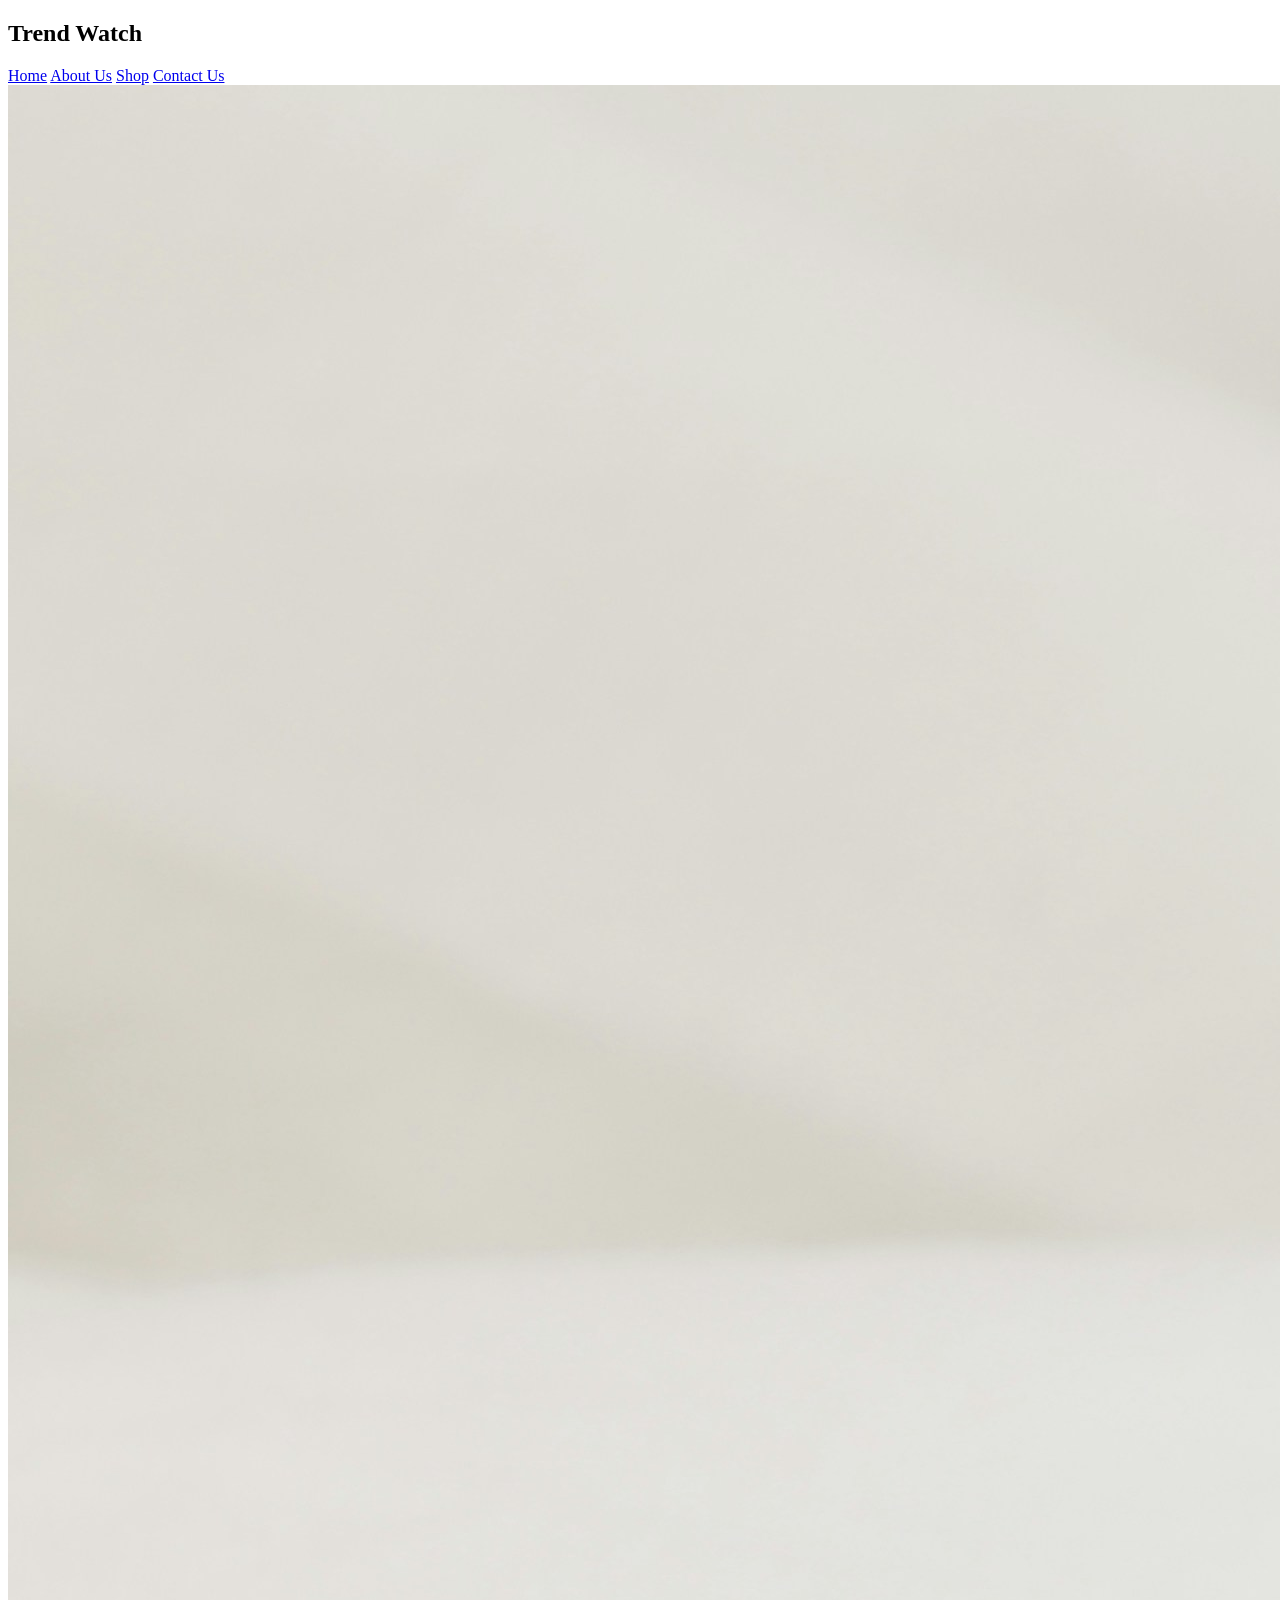
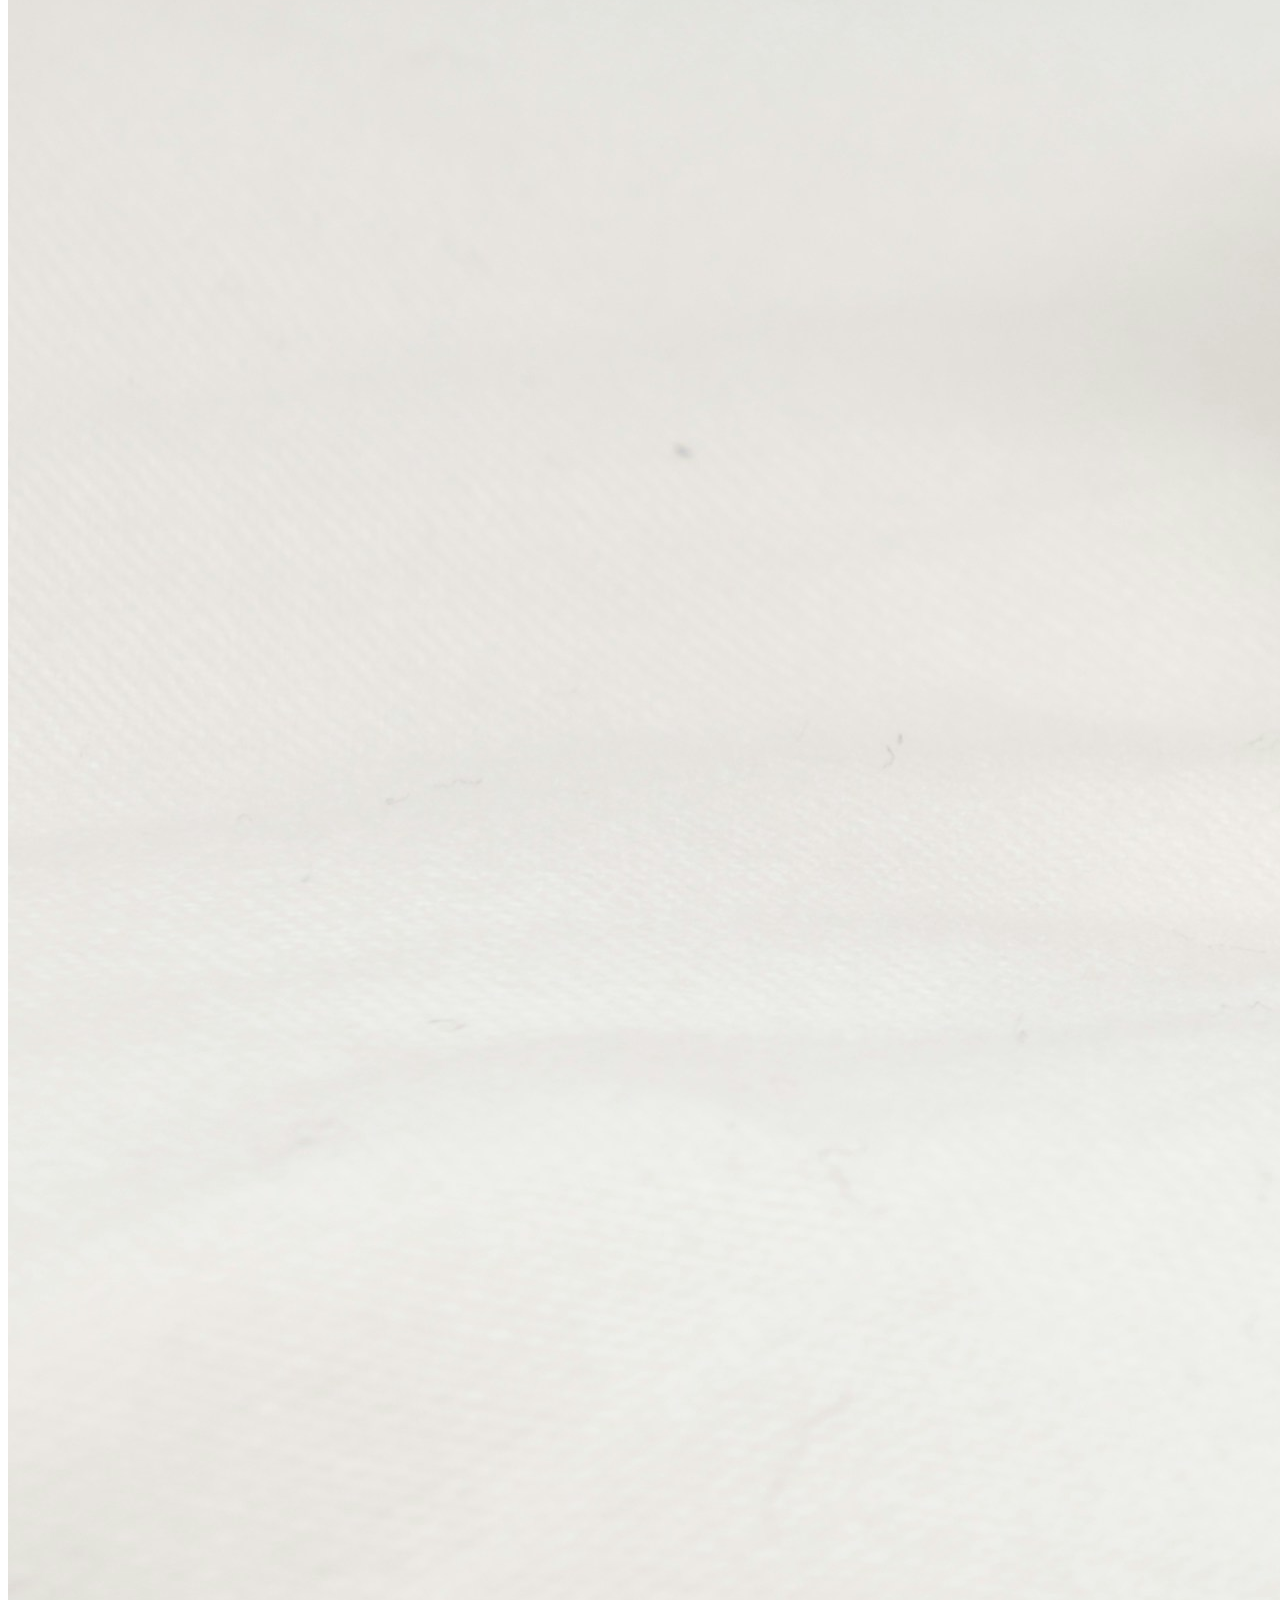
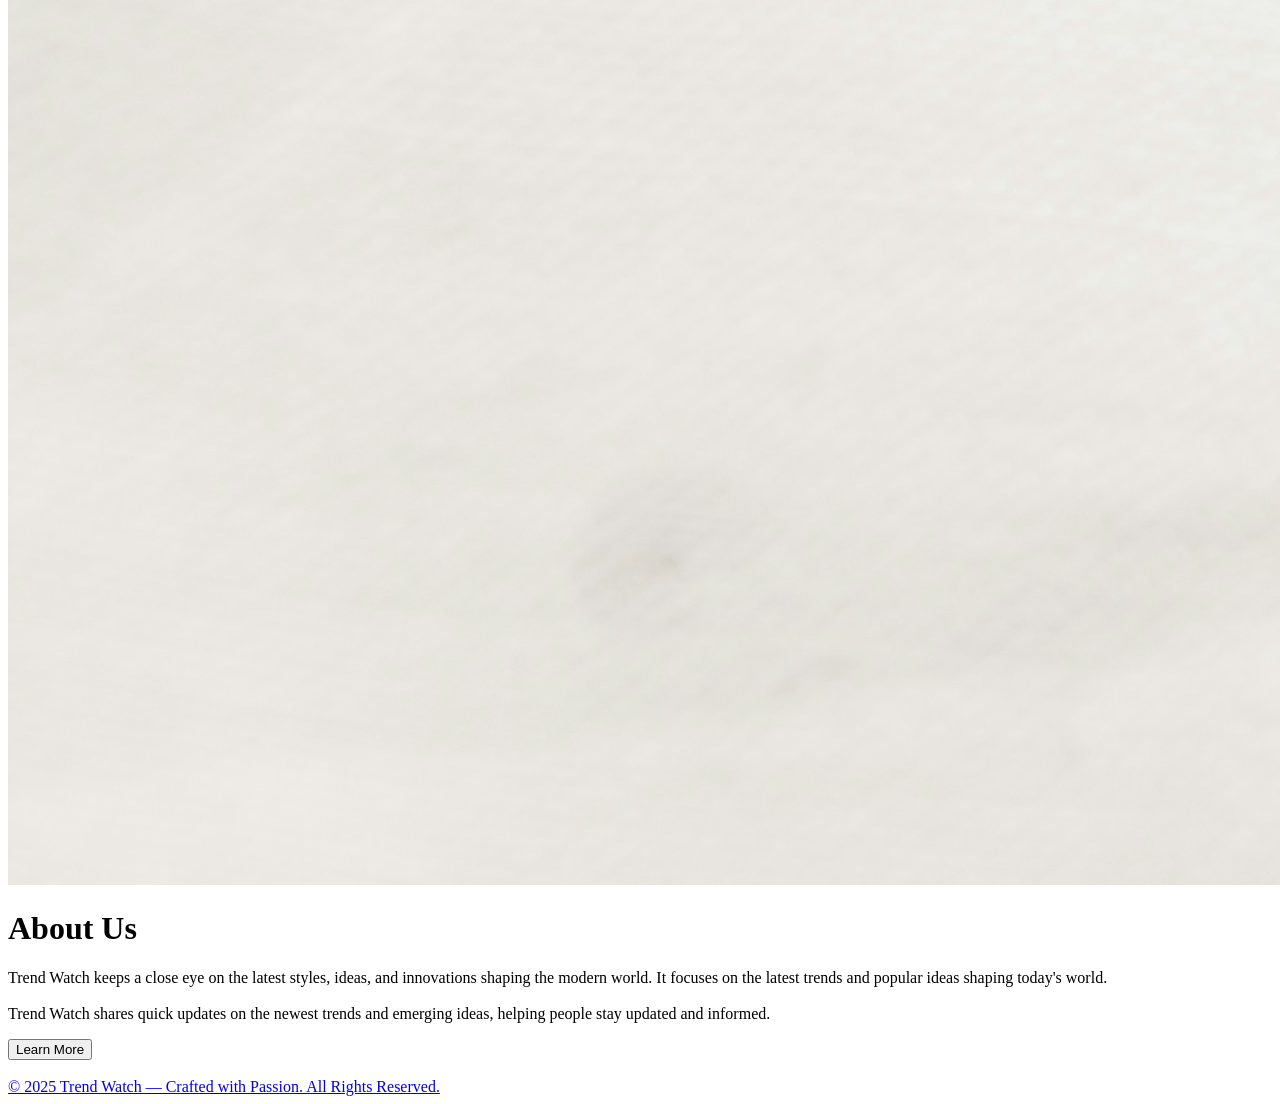
==== html/about.html @ 8bc166a3 "commit all files" ====
<!DOCTYPE html>
<html lang="en">
<head>
    <meta charset="UTF-8">
    <meta name="viewport" content="width=device-width, initial-scale=1.0">
    <title>About Us</title>
    <link rel="stylesheet" href="css/about.css">
</head>
<body>

    <!-- Navigation bar -->
    <nav class="Header">
        <div class="heading">
            <h1>Trend <span>Watch</span></h1>
        </div>

        <!-- Hamburger for mobile -->
        <div class="hamburger" id="hamburger">
            <div></div>
            <div></div>
            <div></div>
        </div>

        <div class="links" id="nav-links">
            <a href="html/index.html">Home</a>
            <a href="html/about.html">About Us</a>
            <a href="html/shop.html">Shop</a>
            <a href="html/contact.html">Contact Us</a>
        </div>
    </nav>

    <!-- Hero section -->
    <div class="hero"></div>

    <!-- About section -->
    <div class="section">
        <div class="child">
            <img src="/imges/image13.jpg" alt="">
        </div>
        <div class="childa">
            <h1 id="hjj">About Us</h1>
            <p id="pjj">
                <span id="sjj">Trend Watch</span> keeps a close eye on the latest styles, ideas, and innovations shaping the modern world.
                It focuses on the latest trends and popular ideas shaping today's world.  
                <br><br>
                <span id="sjj">Trend Watch</span> shares quick updates on the newest trends and emerging ideas, helping people stay updated and informed.
            </p>
            <button id="bjj">Learn More</button>
        </div>
    </div>

    <!-- Footer -->
    <nav class="footer">
        <div id="I">
            <a href="https://www.whatsapp.com/?lang=en" class="icon"><img src="imges/apple.png" alt=""></a>
            <a href="https://www.facebook.com/" class="icon"><img src="imges/facebook.png" alt=""></a>
            <a href="https://www.instagram.com/" class="icon"><img src="imges/instagram.png" alt=""></a>
            <a href="https://x.com/" class="icon"><img src="imges/twitter.png" alt=""></a>
            <a href="https://www.youtube.com/" class="icon"><img src="imges/youtube.png" alt=""></a>
        </div>
        <a href="#" id="h">© 2025 Trend Watch — Crafted with Passion. All Rights Reserved.</a>
    </nav>


    <!-- JS for Hamburger Menu -->
    <script>
        document.addEventListener("DOMContentLoaded", function () {
            const hamburger = document.getElementById("hamburger");
            const navLinks = document.getElementById("nav-links");

            hamburger.addEventListener("click", function () {
                navLinks.classList.toggle("active");
            });
        });
    </script>
</body>
</html>
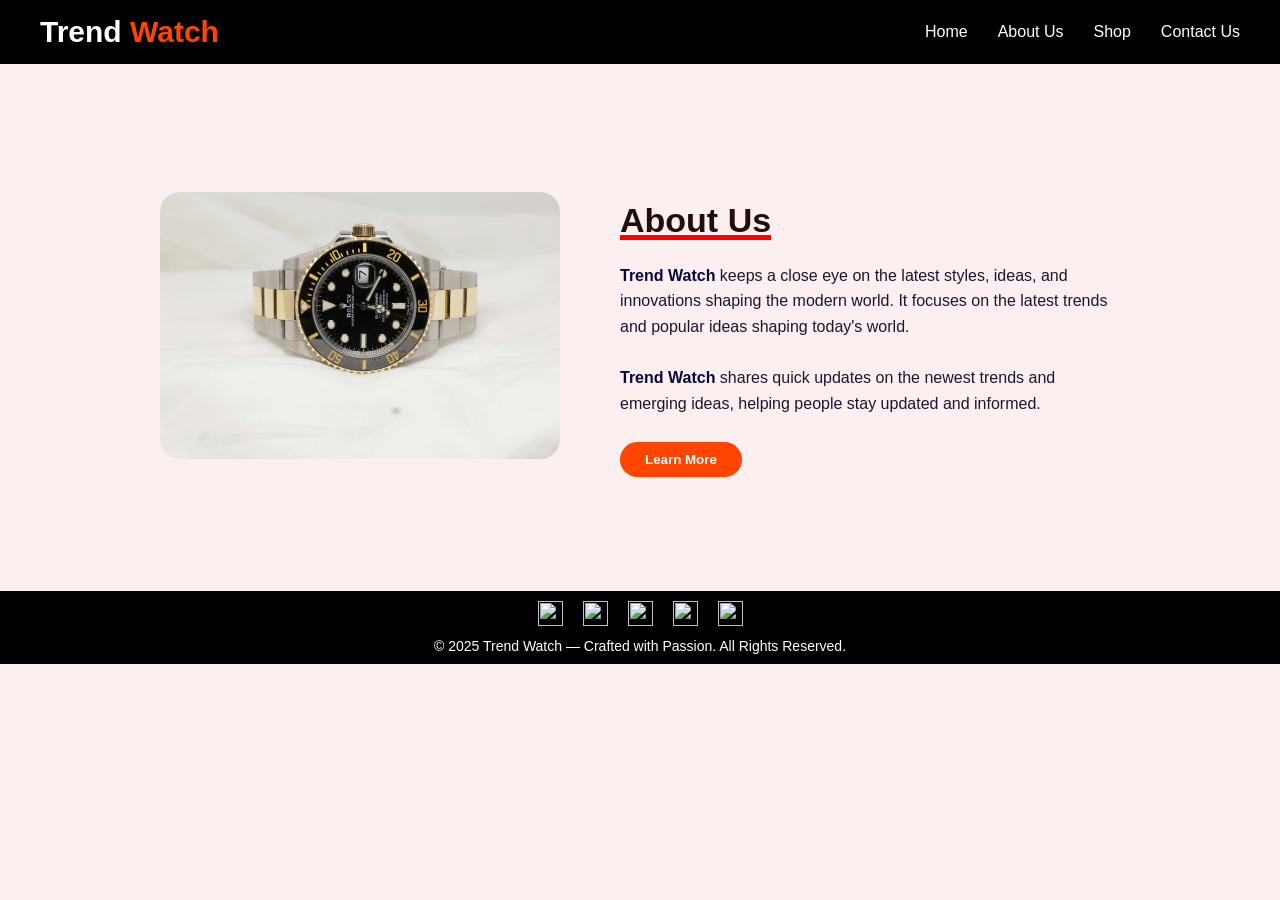
==== commit 84e816df: "Update about.html" ====
--- a/html/about.html
+++ b/html/about.html
@@ -4,7 +4,7 @@
     <meta charset="UTF-8">
     <meta name="viewport" content="width=device-width, initial-scale=1.0">
     <title>About Us</title>
-    <link rel="stylesheet" href="css/about.css">
+    <link rel="stylesheet" href="../css/about.css">
 </head>
 <body>
 
--- a/css/about.css
+++ b/css/about.css
@@ -0,0 +1,245 @@
+* {
+    box-sizing: border-box;
+}
+
+body {
+    margin: 0;
+    overflow-x: hidden;
+    background-color: rgb(252, 239, 239);
+    font-family: Arial, Helvetica, sans-serif;
+}
+
+/* ===== Navigation ===== */
+.Header {
+    display: flex;
+    justify-content: space-between;
+    align-items: center;
+    padding: 15px 40px;
+    background-color: black;
+    color: white;
+    position: relative;
+}
+
+.heading h1 {
+    font-size: 30px;
+    margin: 0;
+}
+
+.heading span {
+    color: orangered;
+}
+
+.heading h1:hover {
+    transition: transform 0.4s ease;
+    transform: scale(1.1);
+    cursor: pointer;
+}
+
+/* Links */
+.links {
+    display: flex;
+    gap: 30px;
+}
+
+.links a {
+    color: white;
+    text-decoration: none;
+    transition: 0.3s;
+}
+
+.links a:hover {
+    transform: scale(1.1);
+    color: orangered;
+}
+
+/* Hamburger */
+.hamburger {
+    display: none;
+    flex-direction: column;
+    gap: 5px;
+    cursor: pointer;
+}
+
+.hamburger div {
+    width: 25px;
+    height: 3px;
+    background: white;
+}
+
+
+
+
+/* About section */
+.section {
+    display: flex;
+    align-items: center;
+    justify-content: center;
+    padding: 114px 10%;
+    gap: 60px;
+    flex-wrap: wrap;
+}
+
+.child img {
+    width: 100%;
+    max-width: 400px;
+    border-radius: 20px;
+    transition: 0.4s ease;
+}
+
+.child img:hover {
+    transform: scale(1.05);
+    box-shadow: 0 0 40px rgba(255, 69, 0, 0.6);
+}
+
+.childa {
+    max-width: 500px;
+}
+
+#hjj {
+    font-size: 34px;
+    color: rgb(37, 12, 12);
+    text-decoration: underline rgb(255, 0, 0) 5px;
+}
+
+#pjj {
+    color: rgb(25, 23, 48);
+    line-height: 1.6;
+}
+
+#sjj {
+    font-weight: bold;
+    color: rgb(7, 7, 61);
+}
+
+#bjj {
+    display: inline-block;
+    margin-top: 10px;
+    padding: 10px 25px;
+    background-color: orangered;
+    border-radius: 50px;
+    border: none;
+    font-weight: bold;
+    color: white;
+    transition: all 0.3s ease;
+}
+
+#bjj:hover {
+    transform: scale(1.05);
+    box-shadow: 0 0 20px rgba(241, 8, 8, 0.6);
+    background-color: black;
+    border: 1px solid rgb(230, 47, 47);
+    cursor: pointer;
+}
+/* Footer */
+.footer {
+    display: flex;
+    flex-direction: column;
+    align-items: center;
+    background-color: black;
+    color: white;
+    padding: 10px;
+}
+
+#I {
+    display: flex;
+    gap: 20px;
+}
+
+.icon img {
+    width: 25px;
+    height: 25px;
+    transition: 0.3s;
+}
+
+.icon img:hover {
+    transform: scale(1.3);
+}
+
+#h {
+    margin-top: 8px;
+    text-decoration: none;
+    color: white;
+    font-size: 14px;
+    text-align: center;
+}
+
+#h:hover {
+    color: orangered;
+}
+
+/* ===== Responsive ===== */
+
+/* Mobile Navbar Hamburger */
+@media (max-width: 600px) {
+    .hamburger {
+        display: flex;
+    }
+
+    .links {
+        display: none;
+        flex-direction: column;
+        width: 100%;
+        background: black;
+        position: absolute;
+        top: 60px;
+        left: 0;
+        padding: 10px 0;
+        text-align: center;
+        gap: 15px;
+    }
+
+    .links.active {
+        display: flex;
+    }
+
+    .links a {
+        font-size: 16px;
+    }
+
+    .Header {
+        flex-direction: row;
+        justify-content: space-between;
+    }
+}
+
+/* Responsive */
+@media (max-width: 768px) {
+    .Header {
+        padding: 15px;
+    }
+
+    .links {
+        flex-wrap: wrap;
+        justify-content: center;
+        gap: 15px;
+    }
+
+    .section {
+        padding: 30px 20px;
+    }
+
+    #hjj {
+        font-size: 26px;
+        text-align: center;
+    }
+
+    #pjj {
+        text-align: center;
+    }
+
+    .childa {
+        text-align: center;
+    }
+}
+
+@media (max-width: 480px) {
+    .links {
+        flex-direction: column;
+        align-items: center;
+    }
+
+    #h {
+        font-size: 12px;
+        text-align: center;
+    }
+}
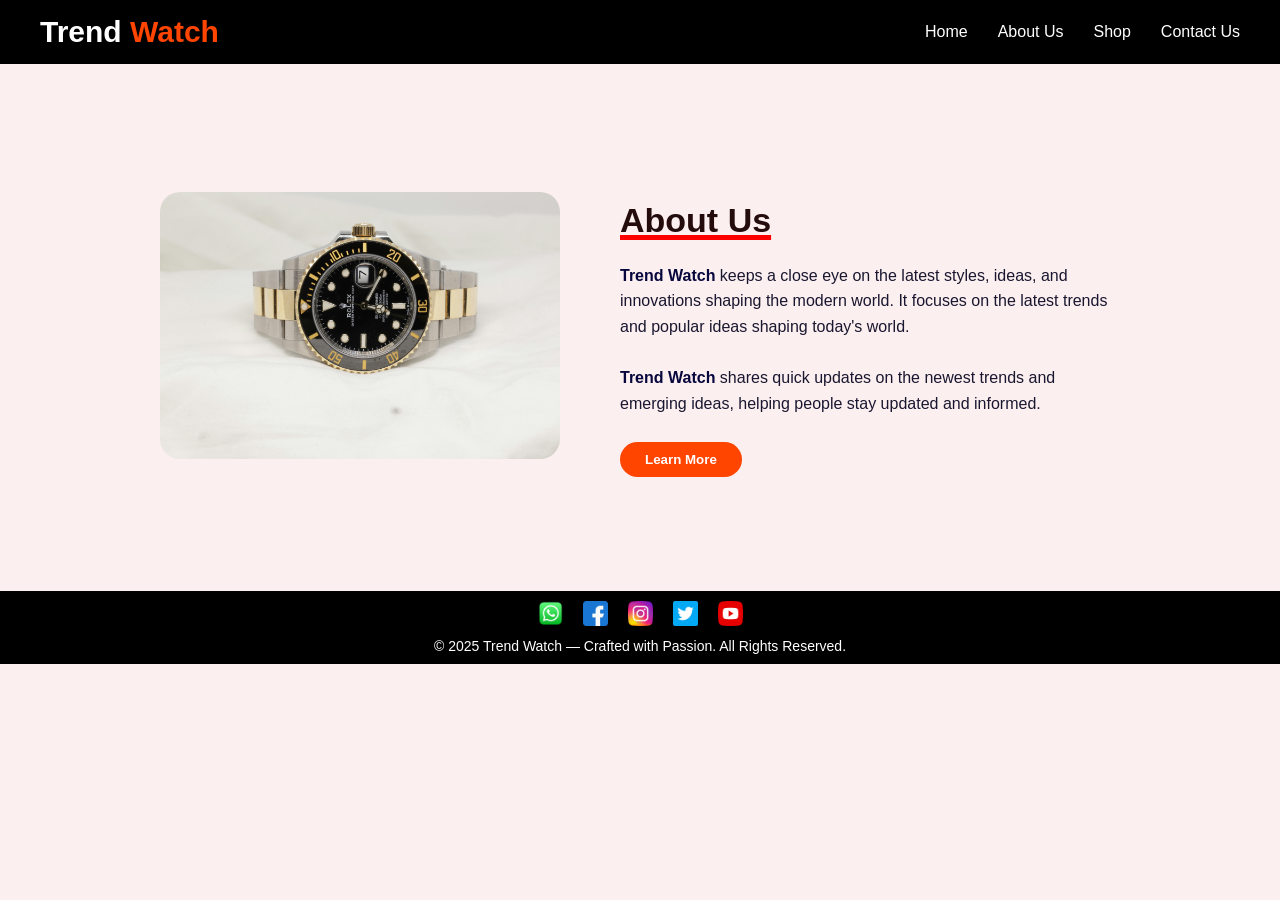
==== commit dde05236: "Update image paths and footer links in about.html" ====
--- a/html/about.html
+++ b/html/about.html
@@ -35,7 +35,7 @@
     <!-- About section -->
     <div class="section">
         <div class="child">
-            <img src="/imges/image13.jpg" alt="">
+            <img src="../imges/image13.jpg" alt="">
         </div>
         <div class="childa">
             <h1 id="hjj">About Us</h1>
@@ -52,11 +52,11 @@
     <!-- Footer -->
     <nav class="footer">
         <div id="I">
-            <a href="https://www.whatsapp.com/?lang=en" class="icon"><img src="imges/apple.png" alt=""></a>
-            <a href="https://www.facebook.com/" class="icon"><img src="imges/facebook.png" alt=""></a>
-            <a href="https://www.instagram.com/" class="icon"><img src="imges/instagram.png" alt=""></a>
-            <a href="https://x.com/" class="icon"><img src="imges/twitter.png" alt=""></a>
-            <a href="https://www.youtube.com/" class="icon"><img src="imges/youtube.png" alt=""></a>
+            <a href="https://www.whatsapp.com/?lang=en" class="icon"><img src="../imges/apple.png" alt=""></a>
+            <a href="https://www.facebook.com/" class="icon"><img src="../imges/facebook.png" alt=""></a>
+            <a href="https://www.instagram.com/" class="icon"><img src="../imges/instagram.png" alt=""></a>
+            <a href="https://x.com/" class="icon"><img src="../imges/twitter.png" alt=""></a>
+            <a href="https://www.youtube.com/" class="icon"><img src="../imges/youtube.png" alt=""></a>
         </div>
         <a href="#" id="h">© 2025 Trend Watch — Crafted with Passion. All Rights Reserved.</a>
     </nav>
